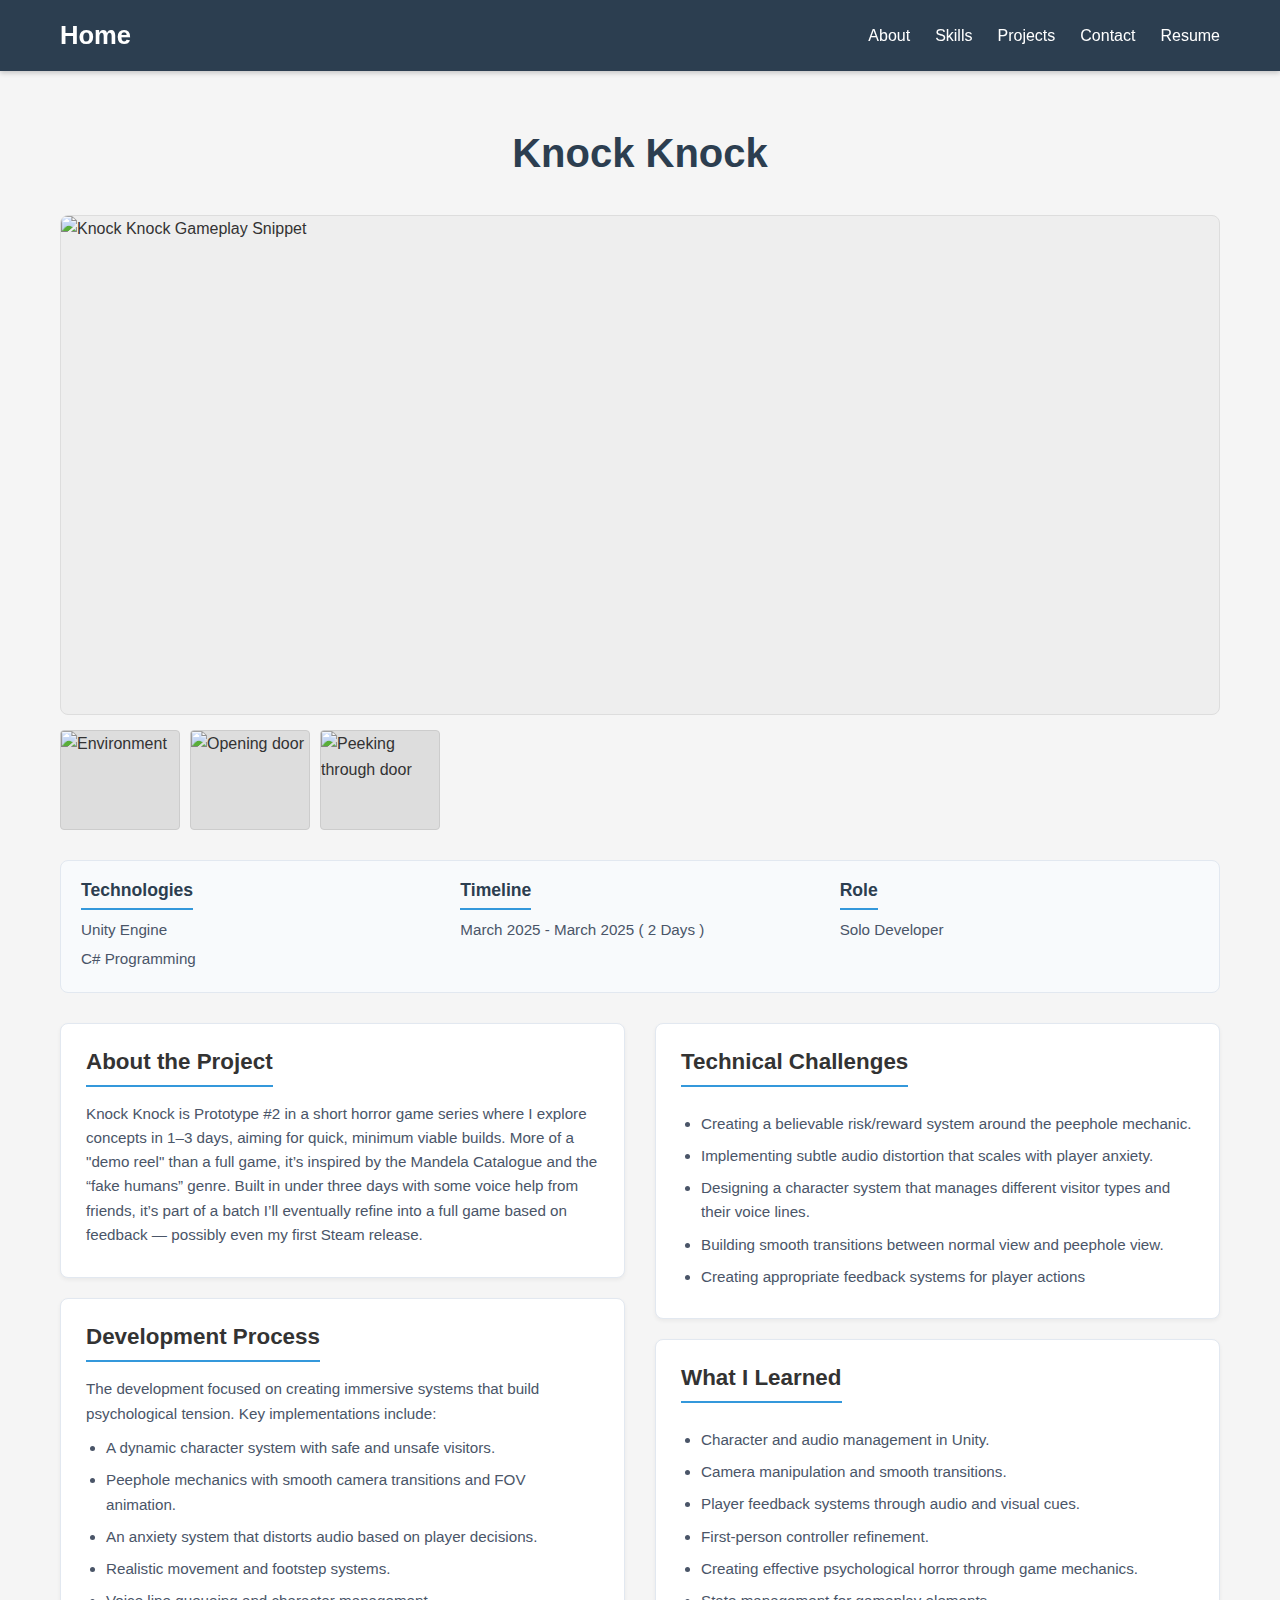
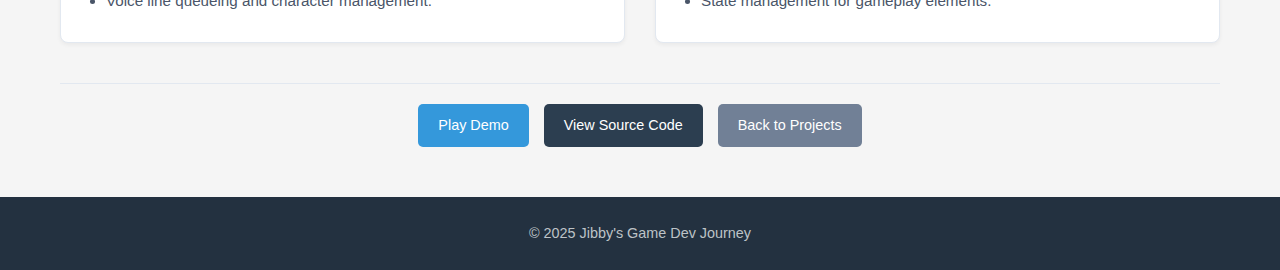
==== projects/knockknock.html @ 93934733 "project updates, one placeholder to edit, site updates and consistency" ====
<!DOCTYPE html>
<html lang="en">

<head>
    <meta charset="UTF-8">
    <meta name="viewport" content="width=device-width, initial-scale=1.0">
    <title>Knock Knock | Game Dev Project</title> <!-- Updated Title -->
    <link rel="stylesheet" href="../css/style.css">
    <link rel="stylesheet" href="../css/project-details.css"> <!-- Links to CSS -->
</head>

<body>
    <header>
        <div class="container">
            <!-- H1 is now a link pointing UP one level to index.html -->
            <h1><a href="../index.html" style="color: white; text-decoration: none;">Home</a></h1>
            <nav>
                <ul>
                    <li><a href="../index.html#about">About</a></li>
                    <li><a href="../index.html#skills">Skills</a></li>
                    <li><a href="../index.html#projects">Projects</a></li>
                    <li><a href="../index.html#contact">Contact</a></li>
                    <!-- Resume Link (path relative to index.html) -->
                    <li><a href="../Jibril_Abdulazeez_Resume.pdf" target="_blank" class="nav-resume-button">Resume</a>
                    </li>
                </ul>
            </nav>
        </div>
    </header>

    <main class="container project-detail">
        <h1>Knock Knock</h1> <!-- Heading Specific to this Project -->

        <div class="project-showcase">
            <div class="main-media">
                <!-- Main Showcase GIF for this project -->
                <img src="../images/knockknock/peeking.gif" alt="Knock Knock Gameplay Snippet">
            </div>
            <div class="project-gallery">
                <!-- Gallery GIFs: Replace with actual relevant GIFs -->
                <img src="../images/knockknock/lookingaround.gif" alt="Environment" onclick="showImage(this.src)">
                <img src="../images/knockknock/opendoor.gif" alt="Opening door" onclick="showImage(this.src)">
                <img src="../images/knockknock/peeking.gif" alt="Peeking through door" onclick="showImage(this.src)">
            </div>
        </div>

        <div class="project-meta">
            <div class="meta-item">
                <h3>Technologies</h3>
                <!-- Tech specific to Platformer -->
                <ul>
                    <li>Unity Engine</li>
                    <li>C# Programming</li>
                </ul>
            </div>
            <div class="meta-item">
                <h3>Timeline</h3>
                <!-- Timeline for this project -->
                <p>March 2025 - March 2025 ( 2 Days )</p> <!-- Example Date -->
            </div>
            <div class="meta-item">
                <h3>Role</h3>
                <p>Solo Developer</p>
            </div>
        </div>

        <!-- Start of Modified Project Content with GIF Spots -->
        <div class="project-content visually-focused-content">

            <!-- Column 1: About & Process -->
            <div class="content-column">

                <div class="content-block">
                    <h2>About the Project</h2>
                    <!-- Optional Visual Spot 1 -->
                    <!--   <div class="content-visual">
                        <img src="../images/gif1-feature1.gif" alt="Knock Knock Gameplay">
                    </div> -->
                    <p>
                        Knock Knock is Prototype #2 in a short horror game series where I explore concepts in 1–3 days,
                        aiming for quick, minimum viable builds. More of a "demo reel" than a full game, it’s inspired
                        by the Mandela Catalogue and the “fake humans” genre. Built in under three days with some voice
                        help from friends, it’s part of a batch I’ll eventually refine into a full game based on
                        feedback — possibly even my first Steam release.
                    </p>
                </div>

                <div class="content-block">
                    <h2>Development Process</h2>
                    <!-- Optional Visual Spot 2 -->
                    <!--   <div class="content-visual">
                        <img src="../images/gif1-feature2.gif" alt="Knock Knock Gameplay">
                    </div> -->
                    <p>
                        The development focused on creating immersive systems that build psychological tension. Key
                        implementations include:
                    </p>
                    <ul>
                        <!-- Learning points -->
                        <li>A dynamic character system with safe and unsafe visitors.</li>
                        <li>Peephole mechanics with smooth camera transitions and FOV animation.</li>
                        <li>An anxiety system that distorts audio based on player decisions.
                        </li>
                        <li>Realistic movement and footstep systems.</li>
                        <li>Voice line queueing and character management.</li>
                    </ul>
                </div>

            </div>

            <!-- Column 2: Challenges & Learned -->
            <div class="content-column">

                <div class="content-block">
                    <h2>Technical Challenges</h2>
                    <!-- Optional Visual Spot 3 -->
                    <!--  <div class="content-visual">
                        <img src="../images/gif1-feature3.gif" alt="Platformer - Physics Interaction Debugging">
                    </div> -->
                    <ul>
                        <!-- Learning points -->
                        <li>Creating a believable risk/reward system around the peephole mechanic.</li>
                        <li>Implementing subtle audio distortion that scales with player anxiety.</li>
                        <li>Designing a character system that manages different visitor types and their voice lines.
                        </li>
                        <li>Building smooth transitions between normal view and peephole view.</li>
                        <li>Creating appropriate feedback systems for player actions</li>
                    </ul>
                </div>

                <div class="content-block">
                    <h2>What I Learned</h2>
                    <!-- Optional Visual Spot 4 (e.g., particle effect) -->
                    <!--  <div class="content-visual">
                        <img src="../images/gif1-feature4.gif" alt="Platformer - Particle Effect Example">
                    </div> -->
                    <ul>
                        <!-- Learning points -->
                        <li>Character and audio management in Unity.</li>
                        <li>Camera manipulation and smooth transitions.</li>
                        <li>Player feedback systems through audio and visual cues.</li>
                        <li>First-person controller refinement.</li>
                        <li>Creating effective psychological horror through game mechanics.</li>
                        <li>State management for gameplay elements.</li>
                    </ul>
                </div>
            </div>
        </div>
        <!-- End of Modified Project Content with GIF Spots -->

        <!-- Project Links remain the same structure -->
        <div class="project-links">
            <a href="https://jibbyie.itch.io/knock-knock-poc" class="btn-play">Play Demo</a>
            <a href="https://github.com/Jibbyie/Knock_Knock" class="btn-code">View Source Code</a>
            <a href="../index.html#projects" class="btn-back">Back to Projects</a>
        </div>
    </main>

    <footer>
        <div class="container">
            <p>© 2025 Jibby's Game Dev Journey</p> <!-- Update year if needed -->
        </div>
    </footer>

    <!-- Script for gallery image switching -->
    <script>
        function showImage(src) {
            /* This function targets the image inside .main-media specifically */
            const mainMediaImage = document.querySelector('.main-media img');
            if (mainMediaImage) {
                mainMediaImage.src = src;
            } else {
                console.error("Could not find element '.main-media img' to update src.");
            }
        }
    </script>
</body>

</html>
---- css/style.css ----
/* --- Base Styles --- */
* {
    margin: 0;
    padding: 0;
    box-sizing: border-box;
}

html {
    scroll-behavior: smooth;
    /* Optional: Adds smooth scrolling effect */
}

body {
    font-family: 'Segoe UI', Tahoma, Geneva, Verdana, sans-serif;
    line-height: 1.6;
    color: #333;
    background-color: #f5f5f5;
}

.container {
    max-width: 1100px;
    margin: 0 auto;
    padding: 0 20px;
}

a {
    text-decoration: none;
    color: #2c3e50;
    transition: color 0.3s;
    /* Smooth color transition for links */
}

a:hover {
    color: #3498db;
    /* Default hover color */
}

img {
    max-width: 100%;
    /* Prevent images from overflowing container */
    height: auto;
    display: block;
    /* Remove extra space below images */
}

/* --- Header --- */
header {
    background-color: #2c3e50;
    color: #fff;
    padding: 15px 0;
    /* Slightly reduced padding */
    position: sticky;
    top: 0;
    z-index: 100;
    box-shadow: 0 2px 5px rgba(0, 0, 0, 0.2);
    /* Subtle shadow for depth */
}

header h1 {
    font-size: 1.6rem;
    /* Slightly smaller H1 */
    font-weight: 600;
}

/* Ensure H1 link is white */
header h1 a {
    color: #fff;
    text-decoration: none;
}

header h1 a:hover {
    color: #ecf0f1;
    /* Subtle hover for H1 link */
}

header .container {
    display: flex;
    justify-content: space-between;
    align-items: center;
}

nav ul {
    display: flex;
    list-style: none;
}

nav ul li {
    margin-left: 25px;
    /* Slightly more space */
}

nav ul li a {
    color: #fff;
    font-weight: 500;
    padding: 5px 0;
    /* Add padding for easier clicking */
    position: relative;
    /* For potential underline effect */
    transition: color 0.3s;
}

nav ul li a:hover {
    color: #3498db;
}

/* Optional: Underline effect on hover */
nav ul li a::after {
    content: '';
    position: absolute;
    width: 0;
    height: 2px;
    bottom: 0;
    left: 0;
    background-color: #3498db;
    transition: width 0.3s ease-out;
}

nav ul li a:hover::after {
    width: 100%;
}


/* --- Section Base & Scroll Fix --- */
section {
    padding: 60px 0;
}

section h2 {
    font-size: 2.2rem;
    /* Slightly larger section titles */
    margin-bottom: 40px;
    /* More space below title */
    text-align: center;
    color: #2c3e50;
}

/* Fix for sticky header covering section tops */
#about,
#skills,
#projects,
#contact {
    scroll-margin-top: 70px;
    /* Adjust value based on actual header height + a little buffer */
    /* Try values like 70px, 80px, or 5rem */
}


/* --- Hero Section --- */
.hero {
    background-color: #3498db;
    color: #fff;
    padding: 80px 0;
    /* More padding */
    text-align: center;
}

.hero h2 {
    font-size: 2.8rem;
    /* Larger hero title */
    margin-bottom: 20px;
    color: #fff;
    /* Ensure white color */
}

.hero p {
    font-size: 1.3rem;
    /* Larger hero subtitle */
    max-width: 650px;
    margin: 0 auto;
    opacity: 0.9;
    /* Slight transparency */
}


/* --- About Me Section --- */
#about {
    background-color: #fff;
    /* White background for contrast */
}

.about-container {
    display: flex;
    flex-direction: column;
    align-items: center;
    gap: 30px;
}

.about-image {
    flex-shrink: 0;
    width: 200px;
    height: 200px;
    margin-bottom: 20px;
}

.about-image img {
    width: 100%;
    height: 100%;
    object-fit: cover;
    border-radius: 50%;
    border: 5px solid #fff;
    box-shadow: 0 4px 15px rgba(0, 0, 0, 0.15);
    /* Slightly stronger shadow */
}

.about-text {
    text-align: left;
}

.about-text h2 {
    text-align: left;
    margin-bottom: 20px;
}

.about-text p {
    margin-bottom: 15px;
    color: #555;
    /* Slightly darker text */
}


/* --- Skills Section --- */
#skills {
    background-color: #edf2f7;
    /* Light gray background */
}

.skills-grid {
    display: grid;
    grid-template-columns: repeat(auto-fit, minmax(280px, 1fr));
    /* Min width increased */
    gap: 30px;
    text-align: left;
}

.skill-category {
    background-color: #fff;
    padding: 30px;
    /* More padding */
    border-radius: 8px;
    box-shadow: 0 3px 10px rgba(0, 0, 0, 0.07);
    /* Slightly softer shadow */
    transition: transform 0.3s, box-shadow 0.3s;
}

.skill-category:hover {
    transform: translateY(-5px);
    box-shadow: 0 5px 15px rgba(0, 0, 0, 0.1);
}

.skill-category h3 {
    font-size: 1.4rem;
    /* Larger category title */
    color: #3498db;
    margin-bottom: 20px;
    /* More space below */
    padding-bottom: 10px;
    border-bottom: 2px solid #ecf0f1;
}

.skill-category ul {
    list-style: none;
    padding-left: 0;
}

.skill-category li {
    margin-bottom: 12px;
    /* More space between items */
    color: #4a5568;
    position: relative;
    padding-left: 25px;
    /* More space for icon */
    font-size: 1rem;
    /* Slightly larger skill text */
}

.skill-category li::before {
    content: '▹';
    /* Or use FontAwesome/SVG */
    position: absolute;
    left: 0;
    top: 1px;
    /* Fine-tune vertical alignment */
    color: #3498db;
    font-weight: bold;
    font-size: 1.1rem;
    /* Icon size */
}


/* --- Projects Section --- */
#projects {
    background-color: #fff;
    /* White background */
}

/* NEW: Grid layout for project cards */
.project-cards {
    display: grid;
    grid-template-columns: 1fr;
    /* Default: one column */
    gap: 40px;
    /* Increased gap */
}

/* Existing Project Card Styles */
.project {
    display: flex;
    flex-direction: column;
    background-color: #fff;
    /* Already white, but explicit */
    border-radius: 8px;
    overflow: hidden;
    box-shadow: 0 4px 12px rgba(0, 0, 0, 0.1);
    /* Slightly adjusted shadow */
    transition: transform 0.3s, box-shadow 0.3s;
    border: 1px solid #e2e8f0;
    /* Subtle border */
}

.project:hover {
    transform: translateY(-5px);
    box-shadow: 0 6px 16px rgba(0, 0, 0, 0.15);
}

.project-media {
    width: 100%;
    height: 220px;
    /* Slightly taller */
    overflow: hidden;
    position: relative;
}

.project-gif {
    width: 100%;
    height: 100%;
    object-fit: cover;
    transition: transform 0.5s;
}

.project:hover .project-gif {
    transform: scale(1.05);
}

.project-info {
    padding: 25px;
    /* More padding */
    flex-grow: 1;
    display: flex;
    flex-direction: column;
}

.project h3 {
    font-size: 1.6rem;
    /* Larger title */
    margin-bottom: 12px;
    color: #2c3e50;
}

.project-tech {
    display: flex;
    flex-wrap: wrap;
    gap: 8px;
    margin-bottom: 15px;
}

.project-tech span {
    background-color: #edf2f7;
    color: #4a5568;
    font-size: 0.8rem;
    padding: 5px 10px;
    /* Slightly more padding */
    border-radius: 4px;
    font-weight: 500;
}

.project-highlights {
    list-style-type: none;
    margin: 15px 0;
    padding-left: 5px;
    flex-grow: 1;
    /* Push links down better */
}

.project-highlights li {
    position: relative;
    padding-left: 20px;
    margin-bottom: 8px;
    font-size: 0.95rem;
}

.project-highlights li:before {
    content: "✓";
    color: #3498db;
    position: absolute;
    left: 0;
    font-weight: bold;
}

.project-links {
    display: flex;
    flex-wrap: wrap;
    gap: 12px;
    /* Slightly more gap */
    margin-top: 20px;
    /* Ensure space above links */
}

.project-links a {
    padding: 9px 18px;
    /* Larger buttons */
    border-radius: 5px;
    font-weight: 500;
    font-size: 0.9rem;
    transition: all 0.3s;
    text-align: center;
}

.btn-play {
    background-color: #3498db;
    color: white;
}

.btn-play:hover {
    background-color: #2980b9;
    color: white;
}

.btn-code {
    background-color: #2c3e50;
    color: white;
}

.btn-code:hover {
    background-color: #1a252f;
    color: white;
}

.btn-details {
    background-color: transparent;
    color: #3498db;
    border: 1px solid #3498db;
}

.btn-details:hover {
    background-color: #eaf5fc;
    /* Lighter blue background */
    color: #2980b9;
}


/* --- Contact Section --- */
#contact {
    background-color: #2c3e50;
    color: #fff;
}

#contact h2 {
    color: #fff;
    /* Make title white */
}

.social-links {
    display: flex;
    justify-content: center;
    flex-wrap: wrap;
    gap: 25px;
    /* More gap */
}

.social-links a {
    color: #fff;
    background-color: #3498db;
    /* Make links circular */
    width: 50px;
    /* Fixed width */
    height: 50px;
    /* Fixed height */
    border-radius: 50%;
    /* Makes it circular */
    display: inline-flex;
    /* Use flexbox for centering icon */
    justify-content: center;
    /* Center icon horizontally */
    align-items: center;
    /* Center icon vertically */
    text-decoration: none;
    /* Ensure no underline */
    transition: background-color 0.3s, transform 0.2s;
    font-size: 1.5rem;
    /* Adjust Icon size */
    border: 2px solid transparent;
    /* Added border for potential hover effect */
}

.social-links a:hover {
    background-color: #2980b9;
    transform: translateY(-3px) scale(1.05);
    /* Slightly more pronounced hover */
    color: #fff;
    /* Keep icon color */
    /* border-color: #fff; */
    /* Optional: Add border color on hover */
}


/* --- Footer --- */
footer {
    background-color: #233140;
    /* Slightly darker footer */
    color: #bdc3c7;
    /* Softer text color */
    text-align: center;
    padding: 25px 0;
    /* More padding */
    font-size: 0.9rem;
}


/* --- Responsive Design --- */

/* Medium screens (Tablets) */
@media (min-width: 768px) {

    /* About section layout */
    .about-container {
        flex-direction: row;
        align-items: flex-start;
        gap: 50px;
    }

    .about-image {
        width: 250px;
        height: 250px;
        margin-bottom: 0;
    }

    .about-text {
        flex-grow: 1;
    }

    /* Project cards grid layout */
    .project-cards {
        grid-template-columns: repeat(2, 1fr);
        /* Two columns */
        gap: 30px;
    }

    /* Make individual project cards potentially horizontal */
    .project {
        /* Keep as column for better content flow with variable heights, */
        /* Or uncomment below for forced row layout */
        /* flex-direction: row; */
    }

    /* If using row layout, adjust media/info widths */
    /*
    .project-media { width: 40%; height: auto; }
    .project-info { width: 60%; }
    */
}


/* Smaller screens (Mobile specific overrides) */
@media (max-width: 767px) {

    /* Header stacking */
    header .container {
        flex-direction: column;
        gap: 15px;
        /* Add gap when stacked */
    }

    nav ul {
        margin-top: 0;
        /* Remove margin when stacked */
        justify-content: center;
        /* Center nav links */
        flex-wrap: wrap;
        /* Allow wrapping if needed */
        gap: 10px 15px;
        /* Row and column gap */
    }

    nav ul li {
        margin-left: 0;
        /* Remove left margin */
    }

    /* Adjust section padding */
    section {
        padding: 40px 0;
    }

    section h2 {
        font-size: 1.8rem;
        margin-bottom: 25px;
    }

    /* Hero adjustments */
    .hero {
        padding: 60px 0;
    }

    .hero h2 {
        font-size: 2.2rem;
    }

    .hero p {
        font-size: 1.1rem;
    }

    /* About image smaller */
    .about-image {
        width: 150px;
        height: 150px;
    }

    /* Skills grid */
    .skills-grid {
        grid-template-columns: 1fr;
    }

    /* Single column */

    /* Project cards stack (already default) */
    .project-cards {
        grid-template-columns: 1fr;
        gap: 30px;
    }

    /* Contact links adjust */
    .social-links a {
        padding: 10px 20px;
        font-size: 0.9rem;
    }
}

/* Large screens (Optional fine-tuning) */
@media (min-width: 1200px) {
    .container {
        max-width: 1200px;
        /* Slightly wider container */
    }

    /* Maybe 3 columns for skills? */
    /* .skills-grid { grid-template-columns: repeat(3, 1fr); } */
}
---- css/project-details.css ----
/* Project Details Page Styles */
.project-detail {
    padding: 50px 20px;
}

.project-detail h1 {
    font-size: 2.5rem;
    margin-bottom: 30px;
    color: #2c3e50;
    text-align: center; /* Center the main project title */
}

/* Showcase Section */
.project-showcase {
    margin-bottom: 30px; /* Reduced margin */
}

.main-media {
    width: 100%;
    height: 450px; /* Default height */
    overflow: hidden;
    border-radius: 8px;
    margin-bottom: 15px;
    background-color: #eee; /* Placeholder background */
    border: 1px solid #ddd;
}

.main-media img {
    width: 100%;
    height: 100%;
    object-fit: cover;
}

.project-gallery {
    display: grid;
    grid-template-columns: repeat(auto-fill, minmax(120px, 1fr)); /* Slightly larger min size */
    gap: 10px;
}

.project-gallery img {
    width: 100%;
    height: 100px; /* Increased height */
    object-fit: cover;
    border-radius: 4px;
    cursor: pointer;
    transition: transform 0.3s, box-shadow 0.3s;
    background-color: #ddd; /* Placeholder background */
    border: 1px solid #ccc;
}

.project-gallery img:hover {
    transform: scale(1.05);
    box-shadow: 0 4px 8px rgba(0, 0, 0, 0.2);
}

/* Meta Data Section */
.project-meta {
    display: grid;
    grid-template-columns: repeat(auto-fit, minmax(200px, 1fr));
    gap: 15px; /* Reduced gap */
    margin-bottom: 30px; /* Consistent margin */
    padding: 15px 20px; /* Adjusted padding */
    background-color: #f8fafc;
    border-radius: 8px;
    border: 1px solid #e2e8f0;
}

.meta-item h3 {
    font-size: 1.1rem; /* Adjusted size */
    color: #2c3e50;
    margin-bottom: 8px;
    padding-bottom: 4px;
    border-bottom: 2px solid #3498db;
    display: inline-block;
}

.meta-item ul {
    list-style-type: none;
    padding-left: 0;
}

.meta-item li,
.meta-item p {
    margin-bottom: 5px;
    color: #4a5568;
    font-size: 0.95rem;
}

/* Content Area with Visuals */
.visually-focused-content {
    margin-top: 0; /* Removed top margin as meta is above */
    margin-bottom: 40px; /* Space below content before links */
    background-color: transparent; /* Removed background, rely on blocks */
    padding: 0; /* Removed padding, rely on blocks */
    border-radius: 0; /* Removed border-radius */
    display: flex;
    flex-direction: column;
    gap: 20px;
}

/* Individual Content Block (Heading + Visual + Text/List) */
.content-block {
    background-color: #ffffff; /* White background for each block */
    padding: 20px 25px; /* Padding inside block */
    border-radius: 8px; /* Rounded corners for block */
    box-shadow: 0 2px 4px rgba(0,0,0,0.05); /* Subtle shadow */
    border: 1px solid #e2e8f0; /* Light border */
    overflow: hidden; /* Contains floats */
}
.content-block:last-child {
    margin-bottom: 0;
}

/* Inline Visual (GIF) Spot */
.content-visual {
    width: 100%; /* Full width on mobile */
    max-width: 400px; /* Max width */
    margin: 0 auto 20px auto; /* Center on mobile, space below */
    border-radius: 6px;
    overflow: hidden;
    background-color: #e0e0e0;
    border: 1px solid #ccc;
}

.content-visual img {
    display: block;
    width: 100%;
    height: auto;
}

/* Content Text Styling */
.visually-focused-content h2 {
    font-size: 1.4rem; /* Adjusted size */
    margin-top: 0;
    margin-bottom: 15px; /* Increased space below heading */
    padding-bottom: 5px;
    border-bottom: 2px solid #3498db;
    display: inline-block;
}

.visually-focused-content p,
.visually-focused-content li {
    font-size: 0.95rem;
    line-height: 1.6; /* Slightly increased line height */
    color: #4a5568;
}

.visually-focused-content p {
    margin-bottom: 10px; /* Space below paragraphs */
}

.visually-focused-content ul {
    padding-left: 20px;
    margin-top: 10px; /* Space above list */
    margin-bottom: 0;
}
.visually-focused-content li {
     margin-bottom: 8px;
}

/* Project Links Section */
.project-links {
    display: flex;
    justify-content: center; /* Center buttons */
    flex-wrap: wrap;
    gap: 15px;
    margin-top: 0; /* Remove top margin as content block provides space */
    padding-top: 20px; /* Add padding above links */
    border-top: 1px solid #e2e8f0; /* Separator line */
}

.project-links a {
    padding: 10px 20px;
    border-radius: 5px; /* Slightly more rounded */
    font-weight: 500;
    transition: all 0.3s;
    text-align: center;
}

/* Reusing button styles from style.css, ensure they exist there */
/* .btn-play, .btn-code, .btn-details, .btn-back */
.btn-back { /* Specific style from previous CSS */
    background-color: #718096;
    color: white;
}
.btn-back:hover {
    background-color: #4a5568;
}


/* --- Responsive Adjustments --- */

/* Medium Screens and Up (Tablets, Desktops) */
@media (min-width: 768px) {
    .visually-focused-content {
        flex-direction: row; /* Side-by-side columns */
        gap: 30px; /* Adjust gap */
        background-color: transparent; /* Ensure container is transparent */
        padding: 0;
        border-radius: 0;
    }
    .content-column {
        flex: 1; /* Each column takes equal space */
        /* Allow columns to stack blocks vertically */
        display: flex;
        flex-direction: column;
        gap: 20px; /* Space between blocks in the same column */
    }

    .content-block {
        flex-grow: 1; /* Allow blocks to grow if needed, helps alignment */
    }

    /* Optional Float for Visuals on Desktop */
     .content-visual {
       float: right;
       width: 45%;
       max-width: 220px; /* Smaller max width when floated */
       margin-left: 15px; /* Space to left */
       margin-bottom: 10px; /* Space below */
       margin-top: 5px; /* Align better with text */
     }

    .main-media {
       height: 500px; /* Larger main image */
    }

    .project-meta {
        gap: 20px; /* Restore original gap */
    }
}

/* Smaller Screens */
@media (max-width: 767px) {
    .project-detail h1 {
        font-size: 2rem; /* Smaller title on mobile */
    }
    .main-media {
        height: 250px; /* Adjust height for mobile */
    }
    .project-gallery {
        grid-template-columns: repeat(3, 1fr); /* 3 columns on small screens */
    }
    .project-meta {
        grid-template-columns: 1fr; /* Stack meta items */
    }
    .project-links {
        flex-direction: column; /* Stack buttons */
        align-items: center;
    }
    .project-links a {
        width: 80%; /* Make buttons wider */
        max-width: 300px;
    }
}
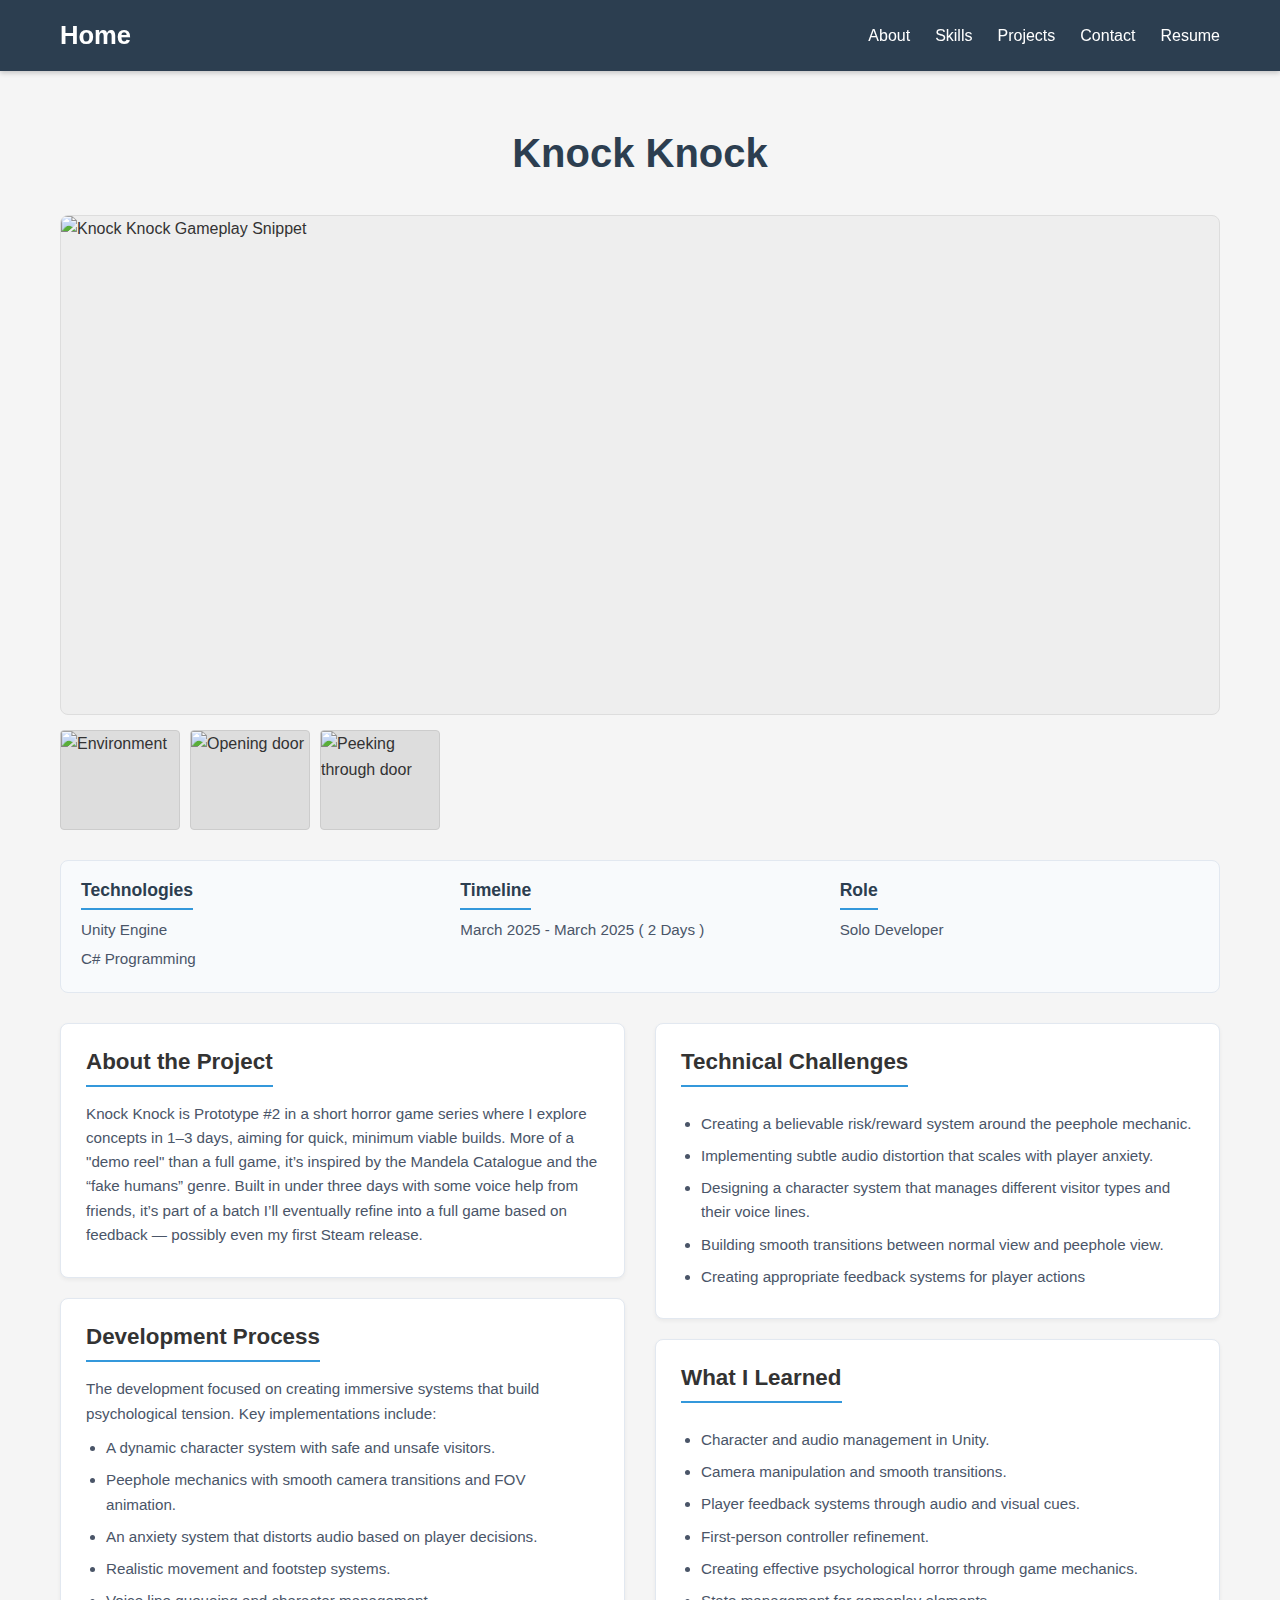
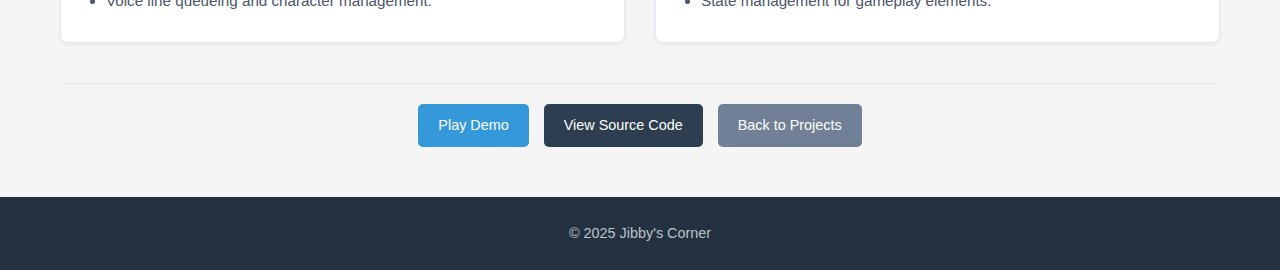
==== commit 9a461ecc: "favicon" ====
--- a/projects/knockknock.html
+++ b/projects/knockknock.html
@@ -7,6 +7,7 @@
     <title>Knock Knock | Game Dev Project</title> <!-- Updated Title -->
     <link rel="stylesheet" href="../css/style.css">
     <link rel="stylesheet" href="../css/project-details.css"> <!-- Links to CSS -->
+    <link rel="icon" href="/jibby.jpg" type="image/x-icon">
 </head>
 
 <body>
@@ -158,7 +159,7 @@
 
     <footer>
         <div class="container">
-            <p>© 2025 Jibby's Game Dev Journey</p> <!-- Update year if needed -->
+            <p>© 2025 Jibby's Corner</p> <!-- Updated year -->
         </div>
     </footer>
 
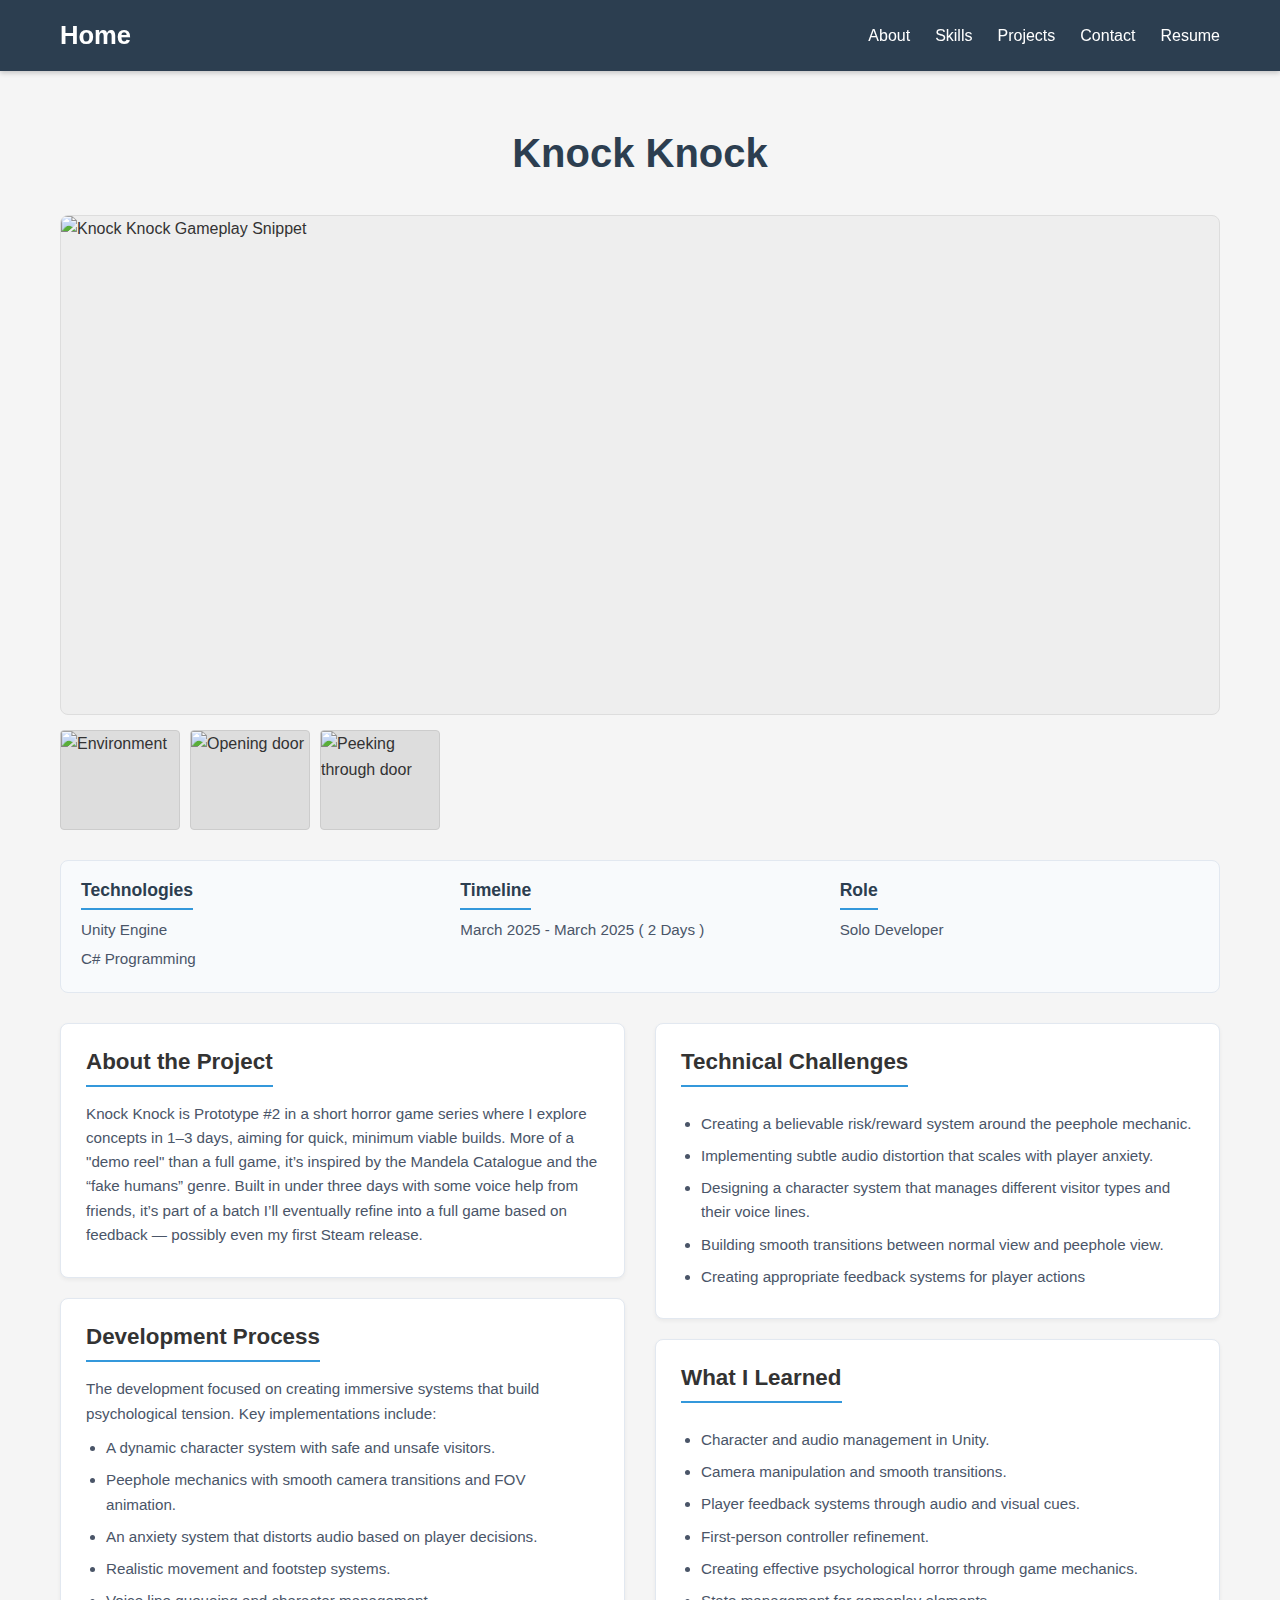
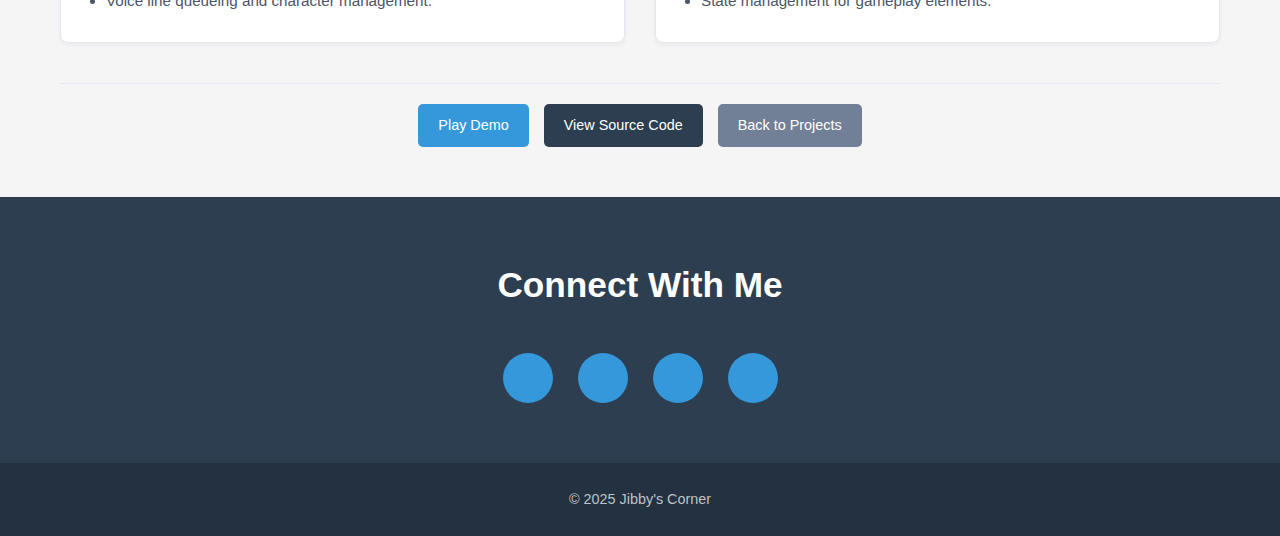
==== commit 2438856c: "updated contact links" ====
--- a/projects/knockknock.html
+++ b/projects/knockknock.html
@@ -157,11 +157,46 @@
         </div>
     </main>
 
+    <!-- START: Contact section with Icons -->
+    <section id="contact">
+        <div class="container">
+            <h2>Connect With Me</h2>
+            <div class="social-links">
+                <!-- GitHub -->
+                <a href="https://github.com/jibbyie" target="_blank" rel="noopener noreferrer"
+                    aria-label="GitHub Profile">
+                    <i class="fab fa-github"></i>
+                </a>
+                <!-- LinkedIn -->
+                <a href="https://www.linkedin.com/in/jibril-abdulazeez/" target="_blank" rel="noopener noreferrer"
+                    aria-label="LinkedIn Profile">
+                    <i class="fab fa-linkedin-in"></i>
+                </a>
+                <!-- Instagram (Make sure the link is correct or remove if not used) -->
+                <a href="https://instagram.com/jibbyie" target="_blank" rel="noopener noreferrer"
+                    aria-label="Instagram Profile">
+                    <i class="fab fa-instagram"></i>
+                </a>
+                <!-- Itch.io -->
+                <a href="https://jibbyie.itch.io" target="_blank" rel="noopener noreferrer"
+                    aria-label="Itch.io Profile">
+                    <i class="fab fa-itch-io"></i> <!-- Font Awesome has an itch.io icon! -->
+                </a>
+                <!-- Example: Email -->
+                <!-- <a href="mailto:your.email@example.com" aria-label="Send Email">
+                    <i class="fas fa-envelope"></i>
+                </a> -->
+            </div>
+        </div>
+    </section>
+
+    <!-- END: Contact section with Icons -->
     <footer>
         <div class="container">
             <p>© 2025 Jibby's Corner</p> <!-- Updated year -->
         </div>
     </footer>
+    <script src="https://kit.fontawesome.com/c484d70e2a.js" crossorigin="anonymous"></script>
 
     <!-- Script for gallery image switching -->
     <script>
